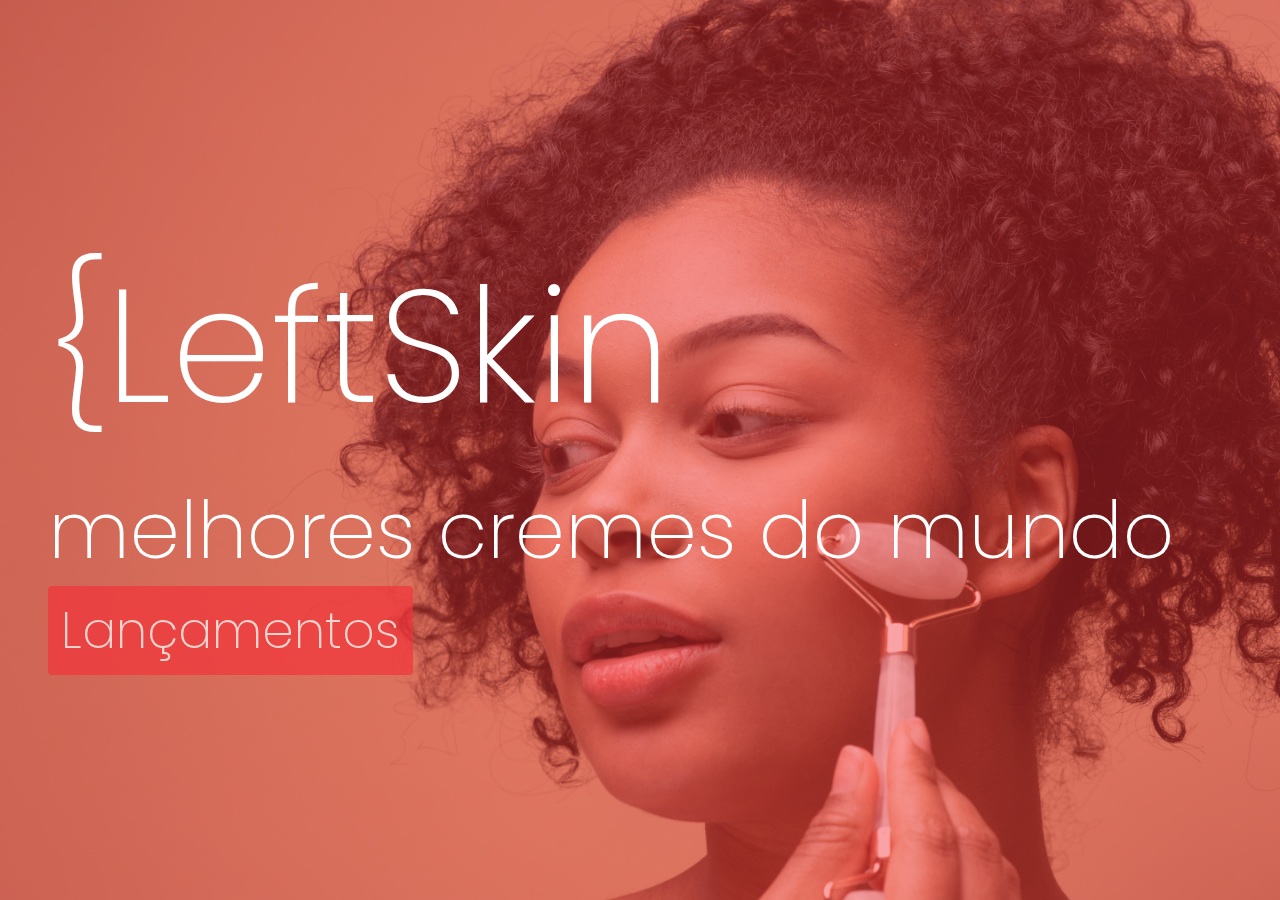
==== index.html @ 0c78bce9 "iniciando projeto" ====
<!DOCTYPE html>
<html lang="pt-br">

<head>
    <meta charset="UTF-8">
    <meta http-equiv="X-UA-Compatible" content="IE=edge">
    <meta name="viewport" content="width=device-width, initial-scale=1, shrink-to-fit=no">

    <!-- Bootstrap CSS -->
    <link rel="stylesheet" href="https://cdn.jsdelivr.net/npm/bootstrap@4.0.0/dist/css/bootstrap.min.css"
        integrity="sha384-Gn5384xqQ1aoWXA+058RXPxPg6fy4IWvTNh0E263XmFcJlSAwiGgFAW/dAiS6JXm" crossorigin="anonymous">
    <title>Home</title>
    <link rel="stylesheet" href="./styles.css">
    <link rel="shortcut icon" href="./img/icon.png" type="image/x-icon">
</head>

<body class="bg-image d-flex justify-content-center align-itens-center flex-column" style="background-image: url(./img/banner.png); height: 100vh; background-size: cover;">
    <main class="  text-white ml-5">
        
            <p style="font-size: 10em; font-weight: 250;">{LeftSkin</p>
                <div>
                    <h1 style="font-size: 80px; font-weight: 250;"> melhores cremes do mundo</h1>
                    <a href="./pages/lancamentos/index.html" class="btn text-white"
                        style="background-color: #F3333A; font-size: 50px; font-weight: 250; opacity: 70%;">Lançamentos</a>
                </div>
            
    </main>
</body>

</html>
---- styles.css ----
@import url('https://fonts.googleapis.com/css2?family=Poppins:ital,wght@0,100;0,200;0,300;0,400;0,500;0,600;0,700;0,800;0,900;1,100;1,200;1,300;1,400;1,500;1,600;1,700;1,800;1,900&display=swap');

*{
    font-family: 'Poppins';
}
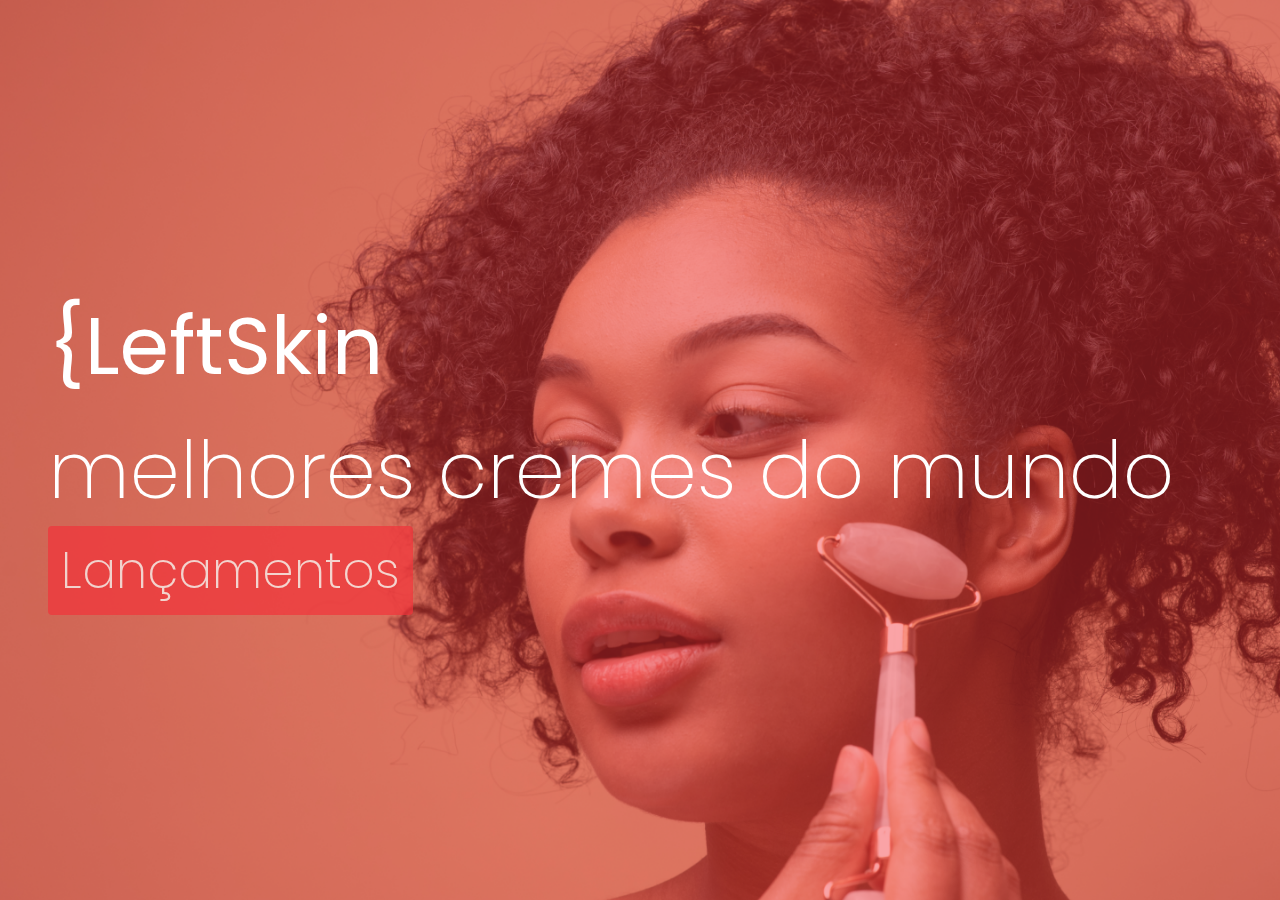
==== commit a1b16b22: "ajuste titulo" ====
--- a/index.html
+++ b/index.html
@@ -14,16 +14,15 @@
     <link rel="shortcut icon" href="./img/icon.png" type="image/x-icon">
 </head>
 
-<body class="bg-image d-flex justify-content-center align-itens-center flex-column" style="background-image: url(./img/banner.png); height: 100vh; background-size: cover;">
-    <main class="  text-white ml-5">
-        
-            <p style="font-size: 10em; font-weight: 250;">{LeftSkin</p>
-                <div>
-                    <h1 style="font-size: 80px; font-weight: 250;"> melhores cremes do mundo</h1>
-                    <a href="./pages/lancamentos/index.html" class="btn text-white"
-                        style="background-color: #F3333A; font-size: 50px; font-weight: 250; opacity: 70%;">Lançamentos</a>
-                </div>
-            
+<body class="bg-image d-flex justify-content-center align-itens-center flex-column d-block"
+    style="background-image: url(./img/banner.png); height: 100vh; background-size: cover;">
+    <main class=" text-white ml-5">
+        <div class="homeContent">
+                <p style="font-size: 80px;">{LeftSkin</p>
+                <h1 style="font-size: 80px; font-weight: 250;"> melhores cremes do mundo</h1>
+                <a href="./pages/lancamentos/index.html" class="btn text-white"
+                    style="background-color: #F3333A; font-size: 50px; font-weight: 250; opacity: 70%;">Lançamentos</a>
+        </div>
     </main>
 </body>
 
--- a/styles.css
+++ b/styles.css
@@ -1,6 +1,5 @@
 @import url('https://fonts.googleapis.com/css2?family=Poppins:ital,wght@0,100;0,200;0,300;0,400;0,500;0,600;0,700;0,800;0,900;1,100;1,200;1,300;1,400;1,500;1,600;1,700;1,800;1,900&display=swap');
 
-*{
+* {
     font-family: 'Poppins';
 }
-
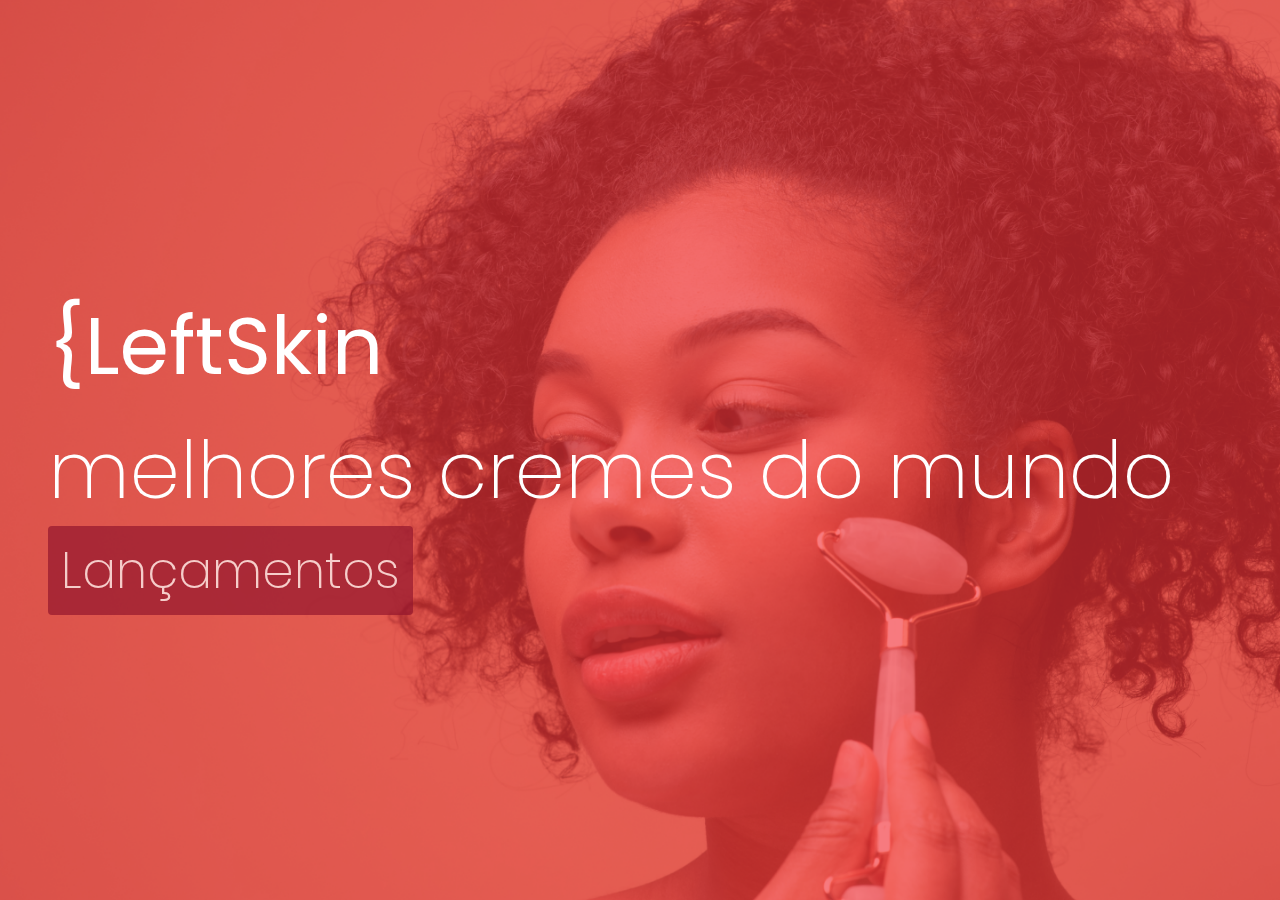
==== commit be7bae95: "mudança de fundo home" ====
--- a/index.html
+++ b/index.html
@@ -15,13 +15,13 @@
 </head>
 
 <body class="bg-image d-flex justify-content-center align-itens-center flex-column d-block"
-    style="background-image: url(./img/banner.png); height: 100vh; background-size: cover;">
-    <main class=" text-white ml-5">
+    style="background-image: url(./img/banner.png); height: 100vh; background-size: cover; background-position: center; background-repeat: no-repeat;">
+    <main class=" text-white m-5">
         <div class="homeContent">
                 <p style="font-size: 80px;">{LeftSkin</p>
                 <h1 style="font-size: 80px; font-weight: 250;"> melhores cremes do mundo</h1>
                 <a href="./pages/lancamentos/index.html" class="btn text-white"
-                    style="background-color: #F3333A; font-size: 50px; font-weight: 250; opacity: 70%;">Lançamentos</a>
+                    style="background-color: #94162D; font-size: 50px; font-weight: 250; opacity: 70%;">Lançamentos</a>
         </div>
     </main>
 </body>
